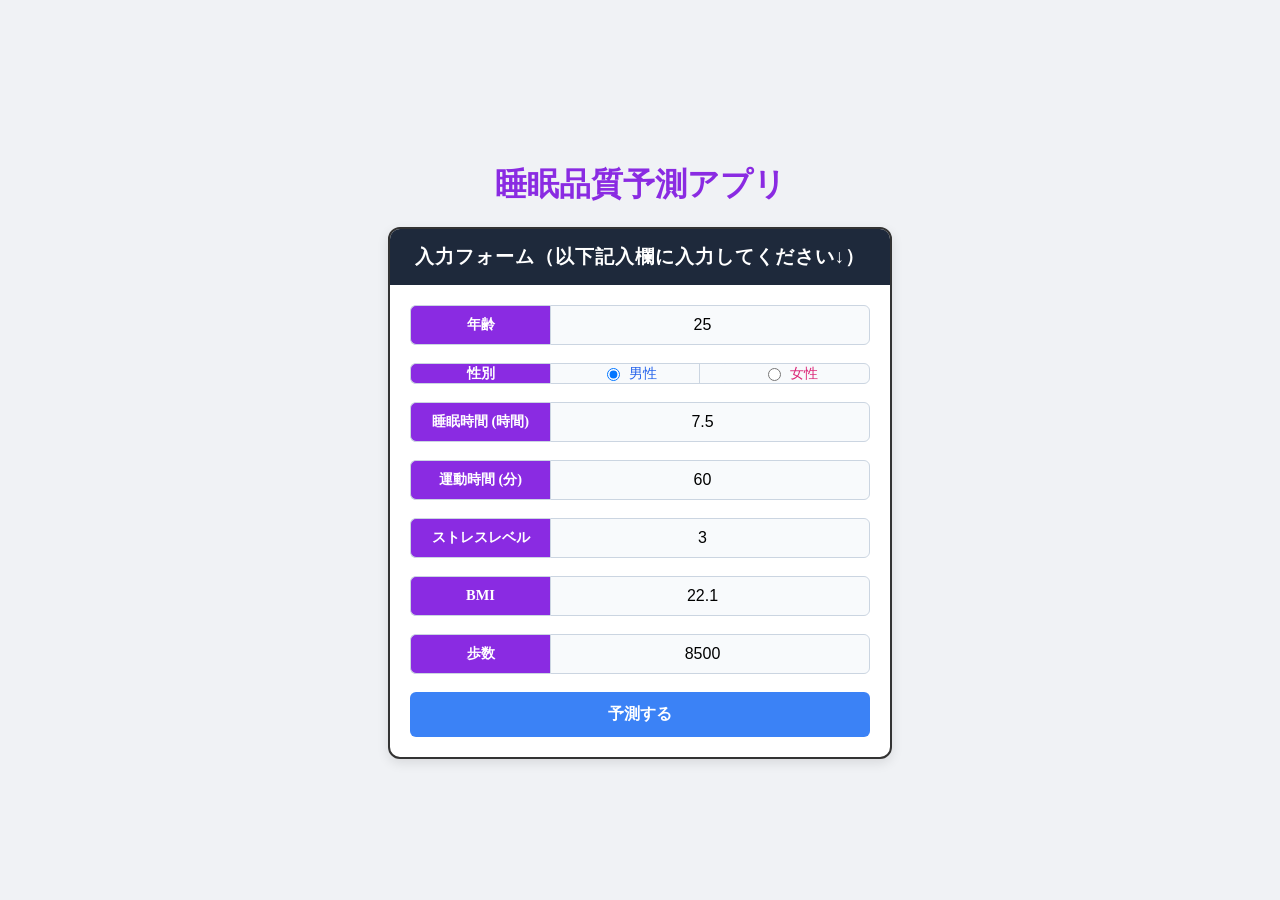
==== app/templates/index.html @ 6130c53d "モックの作成とeda.ipynbの追記" ====
<!DOCTYPE html>
<html lang="ja">
<head>
    <meta charset="UTF-8">
    <title>睡眠品質予測アプリ</title>
    <link rel="stylesheet" href="../static/css/style.css">
</head>
<body>
    <div class="container">
        
        <h1 style="color: blueviolet; margin-bottom: 20px; text-align: center;">睡眠品質予測アプリ</h1>
        
        <div class="card">
            <div class="card-header">
                入力フォーム（以下記入欄に入力してください↓）
            </div>
            <form class="card-body" onsubmit="return false;">
                
                <div class="form-group">
                    <label for="age">年齢</label>
                    <input type="number" id="age" class="form-control" value="25">
                </div>

                <div class="form-group">
                    <label>性別</label>
                    <div class="radio-group">
                        <label><input type="radio" name="gender" value="male" checked> 男性</label>
                        <label><input type="radio" name="gender" value="female"> 女性</label>
                    </div>
                </div>

                <div class="form-group">
                    <label for="sleep-time">睡眠時間 (時間)</label>
                    <input type="number" id="sleep-time" class="form-control" step="0.1" value="7.5">
                </div>

                <div class="form-group">
                    <label for="exercise-time">運動時間 (分)</label>
                    <input type="number" id="exercise-time" class="form-control" value="60">
                </div>

                <div class="form-group">
                    <label for="stress-level">ストレスレベル</label>
                    <input type="number" id="stress-level" class="form-control" value="3">
                </div>

                <div class="form-group">
                    <label for="bmi">BMI</label>
                    <input type="number" id="bmi" class="form-control" step="0.1" value="22.1">
                </div>

                <div class="form-group">
                    <label for="steps">歩数</label>
                    <input type="number" id="steps" class="form-control" value="8500">
                </div>

                <button type="submit" class="btn-submit">予測する</button>

            </form>
        </div>

    </div>
</body>
</html>
---- app/static/css/style.css ----
/* 全体のリセットと背景設定 */
body {
    background-color: #f0f2f5;
    display: flex;
    justify-content: center;
    align-items: center;       /* これが原因で要素が真ん中で衝突していました */
    min-height: 100vh;
    margin: 0;
    padding: 40px 0;           /* 上下に少し余白を作って窮屈さをなくします */
    box-sizing: border-box;
}

.container {
    display: flex;
    flex-direction: column;    /* 要素を縦に並べる指定 */
    align-items: center;       /* 中央寄せ */
    width: 100%;
}

/* カード全体のコンテナ */
.card {
    background-color: #ffffff;
    border: 2px solid #333333;
    border-radius: 12px;
    width: 90%;
    width: 500px;
    box-shadow: 0 4px 12px rgba(0, 0, 0, 0.1);
    overflow: hidden;
}

/* ヘッダー部分 */
.card-header {
    background-color: #1e293b;
    color: #ffffff;
    text-align: center;
    padding: 15px;
    font-size: 1.2rem;
    font-weight: bold;
    letter-spacing: 1px;
}

/* フォーム全体 */
.card-body {
    padding: 20px;
}

/* 各入力項目のグループ（横並びにする設定） */
.form-group {
    margin-bottom: 18px;
    display: flex;          /* 👈 ラベルと入力欄を横並びにする */
    align-items: stretch;   /* 👈 高さを綺麗に揃える */
}

/* ラベルのスタイル（左側・枠線付き・入力欄と高さを統一） */
.form-group label {
    display: flex;
    align-items: center;    /* 👈 文字を上下中央に配置 */
    justify-content: center;/* 👈 文字を左右中央に配置 */
    width: 140px;           /* 👈 ラベルの横幅（お好みで調整してください） */
    margin-bottom: 0;       /* 👈 下の隙間を消す */
    font-size: 0.9rem;
    color: #ffffff;
    font-weight: 600;
    
    /* 枠線の設定 */
    background-color: blueviolet; /* 👈 入力欄と区別しやすいよう薄いグレーに */
    border: 1px solid #cbd5e1;
    border-right: none;     /* 👈 入力欄との間の線をすっきりさせるため右線を消す */
    border-radius: 6px 0 0 6px; /* 👈 左側だけ角を丸める */
    box-sizing: border-box;
}

/* ★選択肢（男性・女性）の間に区切り線を入れる */
.radio-group label:not(:last-child) {
    border-right: 1px solid #cbd5e1; /* ★右側に区切り線を追加 */
}

/* テキスト・数値入力欄のスタイル（右側・微調整） */
.form-control {
    flex: 1;                /* 👈 残りの横幅をすべて使う */
    padding: 10px;
    border: 1px solid #cbd5e1;
    border-radius: 0 6px 6px 0; /* 👈 右側だけ角を丸める */
    font-size: 1rem;
    text-align: center;
    box-sizing: border-box;
    background-color: #f8fafc;
    transition: border-color 0.2s;
}

.form-control:focus {
    outline: none;
    border-color: #3b82f6;
    background-color: #ffffff;
}

/* 性別（ラジオボタン）のコンテナも右側にフィットさせる */
.radio-group {
    flex: 1;                /* 👈 残りの横幅をすべて使う */
    display: flex;
    gap: 20px;
    justify-content: center;
    align-items: center;    /* 👈 上下中央に配置 */
    border: 1px solid #cbd5e1;
    border-radius: 0 6px 6px 0;
    background-color: #f8fafc;
    box-sizing: border-box;
}

.radio-group label {
    display: flex;
    align-items: center;
    gap: 6px;
    cursor: pointer;
    font-weight: normal;
    border: none;
    background-color: #f8fafc;
    /* color: #333333; */
}

.radio-group label:has(input[value="male"]) {
    color: #2563eb;
}

.radio-group label:has(input[value="female"]) {
    color: #db2777;
}

/* ボタンのスタイル */
.btn-submit {
    display: block;
    width: 100%;
    padding: 12px;
    background-color: #3b82f6;
    color: white;
    border: none;
    border-radius: 6px;
    font-size: 1rem;
    font-weight: bold;
    cursor: pointer;
    transition: background-color 0.2s;
    margin-top: 10px;
}

.btn-submit:hover {
    background-color: #2563eb;
}
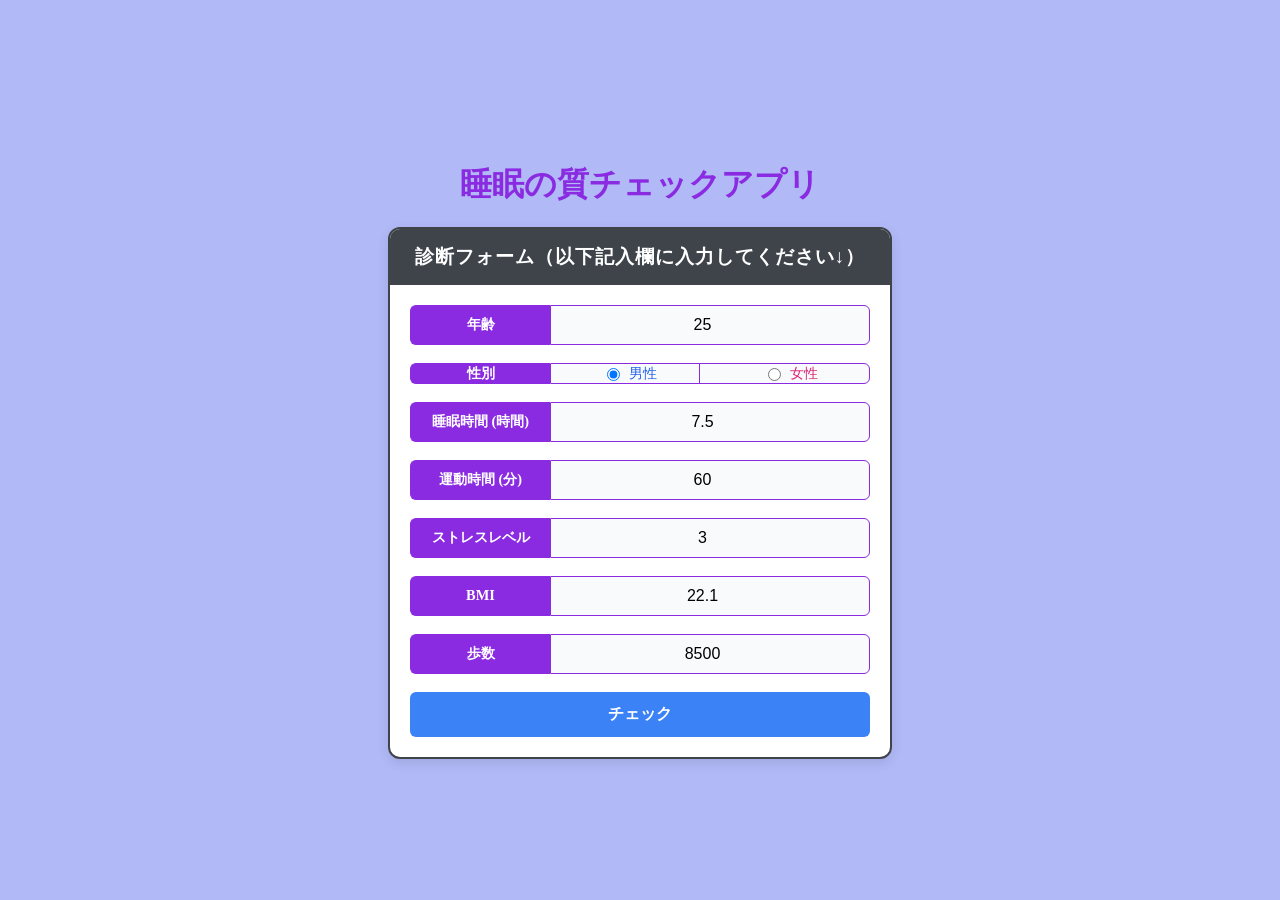
==== commit dfd4db25: "モデルの作成ができました。" ====
--- a/app/templates/index.html
+++ b/app/templates/index.html
@@ -2,17 +2,18 @@
 <html lang="ja">
 <head>
     <meta charset="UTF-8">
-    <title>睡眠品質予測アプリ</title>
+    <title>睡眠の質チェックアプリ</title>
     <link rel="stylesheet" href="../static/css/style.css">
 </head>
+
 <body>
     <div class="container">
         
-        <h1 style="color: blueviolet; margin-bottom: 20px; text-align: center;">睡眠品質予測アプリ</h1>
-        
+        <h1 style="color: blueviolet; margin-bottom: 20px; text-align: center;">睡眠の質チェックアプリ</h1>
+
         <div class="card">
             <div class="card-header">
-                入力フォーム（以下記入欄に入力してください↓）
+                診断フォーム（以下記入欄に入力してください↓）
             </div>
             <form class="card-body" onsubmit="return false;">
                 
@@ -54,11 +55,13 @@
                     <input type="number" id="steps" class="form-control" value="8500">
                 </div>
 
-                <button type="submit" class="btn-submit">予測する</button>
+                <button type="submit" class="btn-submit">チェック</button>
 
             </form>
         </div>
 
     </div>
+
 </body>
+
 </html>
--- a/app/static/css/style.css
+++ b/app/static/css/style.css
@@ -1,6 +1,6 @@
 /* 全体のリセットと背景設定 */
 body {
-    background-color: #f0f2f5;
+    background-color: #b1baf7;
     display: flex;
     justify-content: center;
     align-items: center;       /* これが原因で要素が真ん中で衝突していました */
@@ -20,7 +20,7 @@
 /* カード全体のコンテナ */
 .card {
     background-color: #ffffff;
-    border: 2px solid #333333;
+    border: 2px solid #3f444b;
     border-radius: 12px;
     width: 90%;
     width: 500px;
@@ -30,7 +30,7 @@
 
 /* ヘッダー部分 */
 .card-header {
-    background-color: #1e293b;
+    background-color: #3f444b;
     color: #ffffff;
     text-align: center;
     padding: 15px;
@@ -64,7 +64,7 @@
     
     /* 枠線の設定 */
     background-color: blueviolet; /* 👈 入力欄と区別しやすいよう薄いグレーに */
-    border: 1px solid #cbd5e1;
+    border: 1px solid blueviolet;
     border-right: none;     /* 👈 入力欄との間の線をすっきりさせるため右線を消す */
     border-radius: 6px 0 0 6px; /* 👈 左側だけ角を丸める */
     box-sizing: border-box;
@@ -72,14 +72,14 @@
 
 /* ★選択肢（男性・女性）の間に区切り線を入れる */
 .radio-group label:not(:last-child) {
-    border-right: 1px solid #cbd5e1; /* ★右側に区切り線を追加 */
+    border-right: 1px solid blueviolet; /* ★右側に区切り線を追加 */
 }
 
 /* テキスト・数値入力欄のスタイル（右側・微調整） */
 .form-control {
     flex: 1;                /* 👈 残りの横幅をすべて使う */
     padding: 10px;
-    border: 1px solid #cbd5e1;
+    border: 1px solid blueviolet;
     border-radius: 0 6px 6px 0; /* 👈 右側だけ角を丸める */
     font-size: 1rem;
     text-align: center;
@@ -101,7 +101,7 @@
     gap: 20px;
     justify-content: center;
     align-items: center;    /* 👈 上下中央に配置 */
-    border: 1px solid #cbd5e1;
+    border: 1px solid blueviolet;
     border-radius: 0 6px 6px 0;
     background-color: #f8fafc;
     box-sizing: border-box;
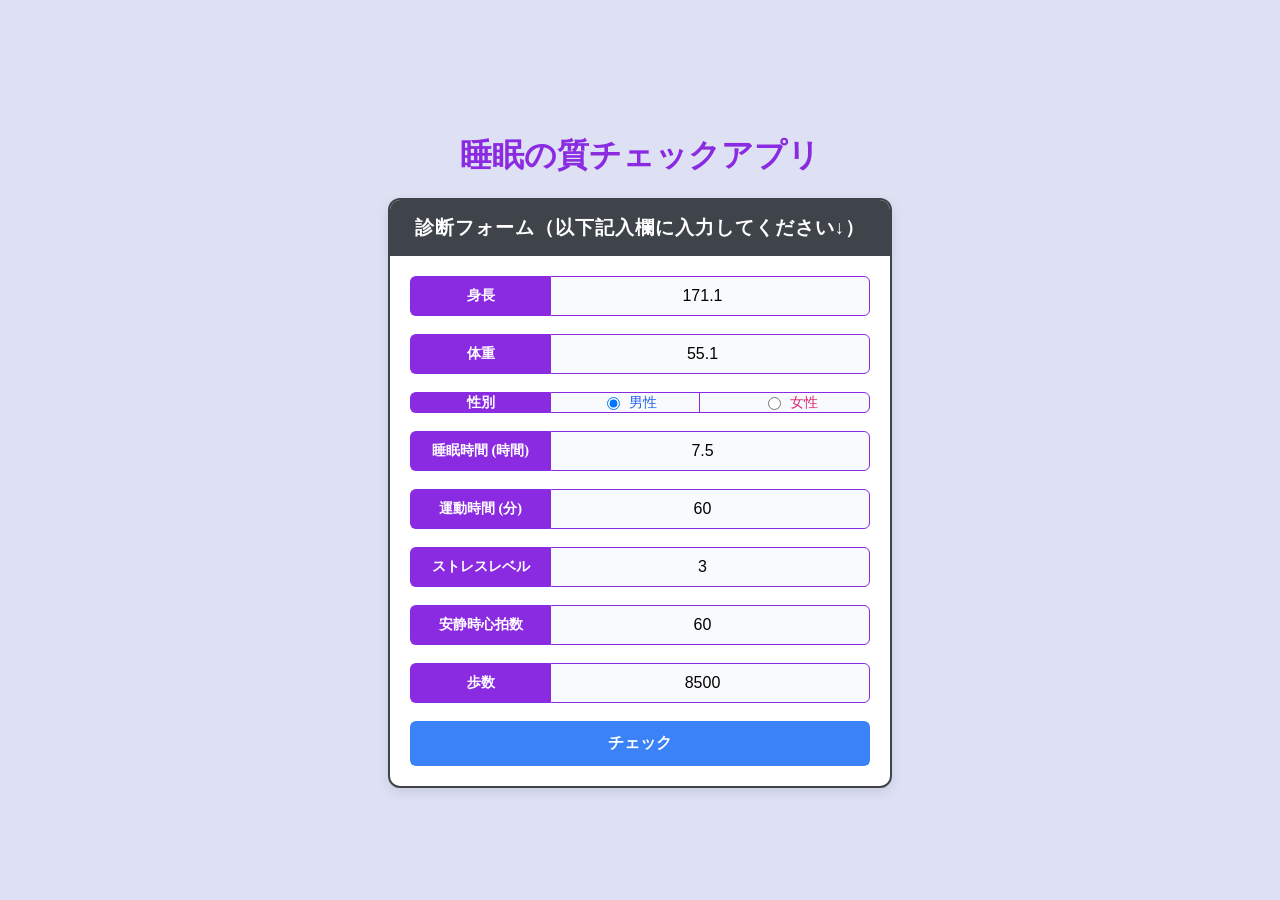
==== commit 1b7103f0: "READMEと使う特徴量の修正" ====
--- a/app/templates/index.html
+++ b/app/templates/index.html
@@ -16,10 +16,15 @@
                 診断フォーム（以下記入欄に入力してください↓）
             </div>
             <form class="card-body" onsubmit="return false;">
-                
+
                 <div class="form-group">
-                    <label for="age">年齢</label>
-                    <input type="number" id="age" class="form-control" value="25">
+                    <label for="bmi">身長</label>
+                    <input type="number" id="height" class="form-control" step="0.1" value="171.1">
+                </div>
+
+                <div class="form-group">
+                    <label for="bmi">体重</label>
+                    <input type="number" id="weight" class="form-control" step="0.1" value="55.1">
                 </div>
 
                 <div class="form-group">
@@ -46,8 +51,8 @@
                 </div>
 
                 <div class="form-group">
-                    <label for="bmi">BMI</label>
-                    <input type="number" id="bmi" class="form-control" step="0.1" value="22.1">
+                    <label for="age">安静時心拍数</label>
+                    <input type="number" id="heart-rate" class="form-control" value="60">
                 </div>
 
                 <div class="form-group">
--- a/app/static/css/style.css
+++ b/app/static/css/style.css
@@ -1,6 +1,6 @@
 /* 全体のリセットと背景設定 */
 body {
-    background-color: #b1baf7;
+    background-color: #dee1f4;
     display: flex;
     justify-content: center;
     align-items: center;       /* これが原因で要素が真ん中で衝突していました */
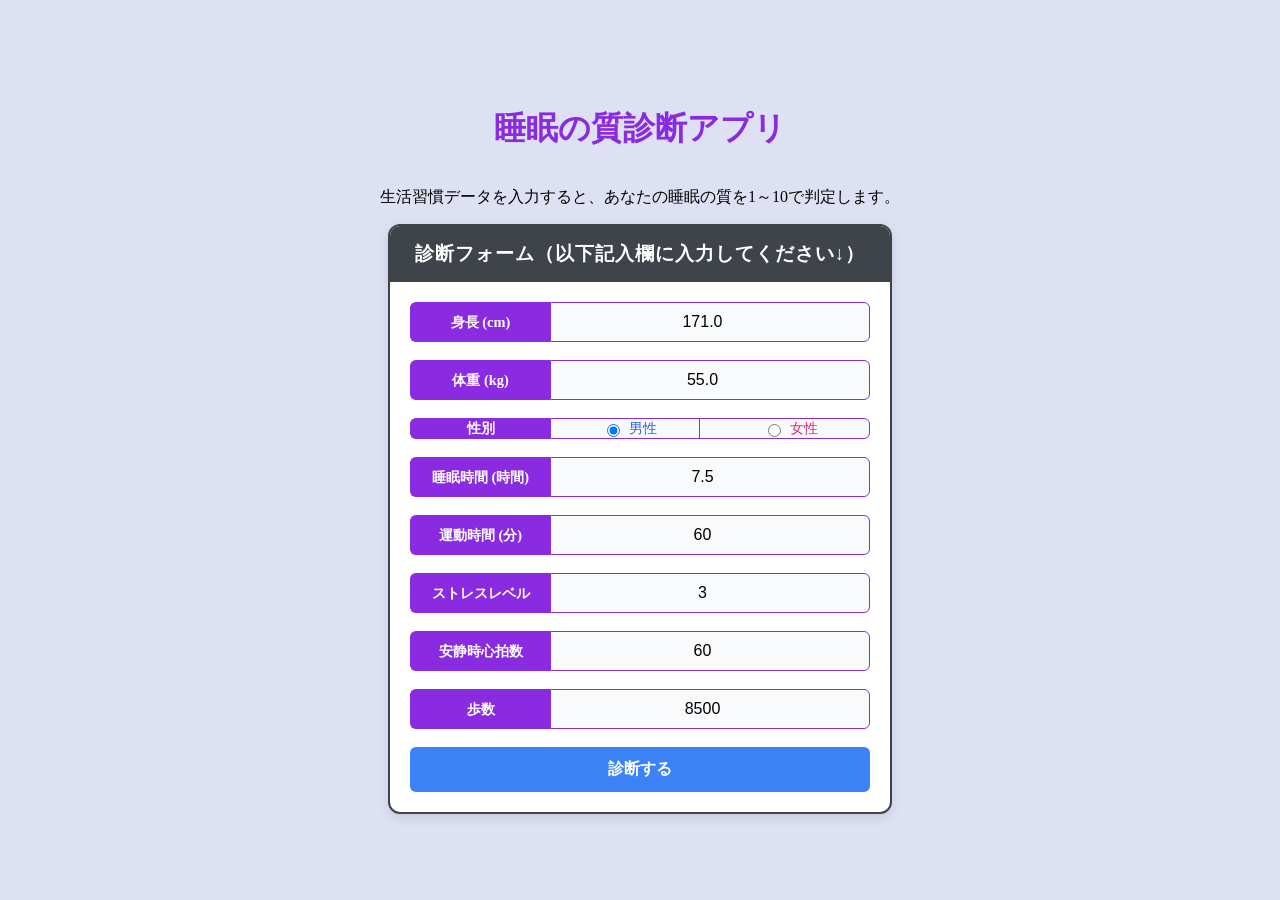
==== commit 8832746e: "様々作成し、READMEを更新しました。" ====
--- a/app/templates/index.html
+++ b/app/templates/index.html
@@ -2,65 +2,116 @@
 <html lang="ja">
 <head>
     <meta charset="UTF-8">
-    <title>睡眠の質チェックアプリ</title>
+    <title>睡眠の質診断アプリ</title>
     <link rel="stylesheet" href="../static/css/style.css">
 </head>
 
 <body>
     <div class="container">
         
-        <h1 style="color: blueviolet; margin-bottom: 20px; text-align: center;">睡眠の質チェックアプリ</h1>
+        <h1 style="color: blueviolet; margin-bottom: 20px; text-align: center;">睡眠の質診断アプリ</h1>
 
+        <div>
+            <p class="description">
+                生活習慣データを入力すると、あなたの睡眠の質を1～10で判定します。
+            </p>
+        </div>
+        
         <div class="card">
             <div class="card-header">
                 診断フォーム（以下記入欄に入力してください↓）
             </div>
-            <form class="card-body" onsubmit="return false;">
+            <form action="{{url_for('predict')}}" method="POST" class="card-body">
 
                 <div class="form-group">
-                    <label for="bmi">身長</label>
-                    <input type="number" id="height" class="form-control" step="0.1" value="171.1">
+                    <label for="height">身長 (cm)</label>
+                    <input type="number" id="height" name="height" class="form-control" step="0.1" value="171.0" min="100" max="220">
                 </div>
 
                 <div class="form-group">
-                    <label for="bmi">体重</label>
-                    <input type="number" id="weight" class="form-control" step="0.1" value="55.1">
+                    <label for="weight">体重 (kg)</label>
+                    <input type="number" id="weight" name="weight" class="form-control" step="0.1" value="55.0" min="0">
                 </div>
 
                 <div class="form-group">
                     <label>性別</label>
                     <div class="radio-group">
-                        <label><input type="radio" name="gender" value="male" checked> 男性</label>
-                        <label><input type="radio" name="gender" value="female"> 女性</label>
+                        <label><input type="radio" name="gender" value="Male" checked> 男性</label>
+                        <label><input type="radio" name="gender" value="Female"> 女性</label>
                     </div>
                 </div>
 
                 <div class="form-group">
                     <label for="sleep-time">睡眠時間 (時間)</label>
-                    <input type="number" id="sleep-time" class="form-control" step="0.1" value="7.5">
+                    <input type="number" id="sleep-time" name="sleep_duration" class="form-control" step="0.1" value="7.5" min="0">
                 </div>
 
                 <div class="form-group">
                     <label for="exercise-time">運動時間 (分)</label>
-                    <input type="number" id="exercise-time" class="form-control" value="60">
+                    <input type="number" id="exercise-time" name="physical_activity" class="form-control" value="60" min="0">
                 </div>
 
                 <div class="form-group">
                     <label for="stress-level">ストレスレベル</label>
-                    <input type="number" id="stress-level" class="form-control" value="3">
+                    <input type="number" id="stress-level" name="stress_level" class="form-control" value="3" min="0" max="10">
                 </div>
 
                 <div class="form-group">
                     <label for="age">安静時心拍数</label>
-                    <input type="number" id="heart-rate" class="form-control" value="60">
+                    <input type="number" id="heart-rate" name="heart_rate" class="form-control" value="60" min="0">
                 </div>
 
                 <div class="form-group">
                     <label for="steps">歩数</label>
-                    <input type="number" id="steps" class="form-control" value="8500">
+                    <input type="number" id="steps" name="daily_steps" class="form-control" value="8500" min="0">
                 </div>
 
-                <button type="submit" class="btn-submit">チェック</button>
+                <button type="submit" id="btn-submit" class="btn-submit">診断する</button>
+
+                <!-- submitボタンに関するバリデーション機能 -->
+                <script>
+                    const height = document.getElementById("height");
+                    const weight = document.getElementById("weight");
+                    const sleep = document.getElementById("sleep-time");
+                    const excercise = document.getElementById("exercise-time");
+                    const stress = document.getElementById("stress-level");
+                    const heart = document.getElementById("heart-rate");
+                    const steps = document.getElementById("steps");
+                    const button = document.getElementById("btn-submit");
+
+                    function validateForm() {
+                        if (height.value.trim() === ""
+                         || weight.value.trim() === ""
+                         || sleep.value.trim() === ""
+                         || excercise.value.trim() === ""
+                         || stress.value.trim() === ""
+                         || heart.value.trim() === ""
+                         || steps.value.trim() === "") {
+                            button.disabled = true;
+                        } else {
+                            button.disabled = false;
+                        }
+                    }
+
+                    // 初期表示時
+                    validateForm();
+
+                    // 入力時に監視                    
+                    [
+                        height,
+                        weight,
+                        sleep,
+                        excercise,
+                        stress,
+                        heart,
+                        steps
+                    ].forEach(input => {
+                        input.addEventListener(
+                            "input",
+                            validateForm
+                        );
+                    });
+                </script>
 
             </form>
         </div>
--- a/app/static/css/style.css
+++ b/app/static/css/style.css
@@ -47,26 +47,26 @@
 /* 各入力項目のグループ（横並びにする設定） */
 .form-group {
     margin-bottom: 18px;
-    display: flex;          /* 👈 ラベルと入力欄を横並びにする */
-    align-items: stretch;   /* 👈 高さを綺麗に揃える */
+    display: flex;          /* ラベルと入力欄を横並びにする */
+    align-items: stretch;   /* 高さを綺麗に揃える */
 }
 
 /* ラベルのスタイル（左側・枠線付き・入力欄と高さを統一） */
 .form-group label {
     display: flex;
-    align-items: center;    /* 👈 文字を上下中央に配置 */
-    justify-content: center;/* 👈 文字を左右中央に配置 */
-    width: 140px;           /* 👈 ラベルの横幅（お好みで調整してください） */
-    margin-bottom: 0;       /* 👈 下の隙間を消す */
+    align-items: center;    /* 文字を上下中央に配置 */
+    justify-content: center;/* 文字を左右中央に配置 */
+    width: 140px;           /* ラベルの横幅（お好みで調整してください） */
+    margin-bottom: 0;       /* 下の隙間を消す */
     font-size: 0.9rem;
     color: #ffffff;
     font-weight: 600;
     
     /* 枠線の設定 */
-    background-color: blueviolet; /* 👈 入力欄と区別しやすいよう薄いグレーに */
+    background-color: blueviolet; /* 入力欄と区別しやすいよう薄いグレーに */
     border: 1px solid blueviolet;
-    border-right: none;     /* 👈 入力欄との間の線をすっきりさせるため右線を消す */
-    border-radius: 6px 0 0 6px; /* 👈 左側だけ角を丸める */
+    border-right: none;     /* 入力欄との間の線をすっきりさせるため右線を消す */
+    border-radius: 6px 0 0 6px; /* 左側だけ角を丸める */
     box-sizing: border-box;
 }
 
@@ -77,10 +77,10 @@
 
 /* テキスト・数値入力欄のスタイル（右側・微調整） */
 .form-control {
-    flex: 1;                /* 👈 残りの横幅をすべて使う */
+    flex: 1;                /* 残りの横幅をすべて使う */
     padding: 10px;
     border: 1px solid blueviolet;
-    border-radius: 0 6px 6px 0; /* 👈 右側だけ角を丸める */
+    border-radius: 0 6px 6px 0; /* 右側だけ角を丸める */
     font-size: 1rem;
     text-align: center;
     box-sizing: border-box;
@@ -96,11 +96,11 @@
 
 /* 性別（ラジオボタン）のコンテナも右側にフィットさせる */
 .radio-group {
-    flex: 1;                /* 👈 残りの横幅をすべて使う */
+    flex: 1;                /* 残りの横幅をすべて使う */
     display: flex;
     gap: 20px;
     justify-content: center;
-    align-items: center;    /* 👈 上下中央に配置 */
+    align-items: center;    /* 上下中央に配置 */
     border: 1px solid blueviolet;
     border-radius: 0 6px 6px 0;
     background-color: #f8fafc;
@@ -118,11 +118,11 @@
     /* color: #333333; */
 }
 
-.radio-group label:has(input[value="male"]) {
+.radio-group label:has(input[value="Male"]) {
     color: #2563eb;
 }
 
-.radio-group label:has(input[value="female"]) {
+.radio-group label:has(input[value="Female"]) {
     color: #db2777;
 }
 
@@ -144,4 +144,16 @@
 
 .btn-submit:hover {
     background-color: #2563eb;
-}+}
+
+/* 非活性 */
+.btn-submit:disabled {
+    background-color: #9ca3af;
+    cursor: not-allowed;
+    opacity: 0.7;
+}
+
+/* 非活性時はhoverを無効化 */
+.btn-submit:disabled:hover {
+    background-color: #9ca3af;
+}
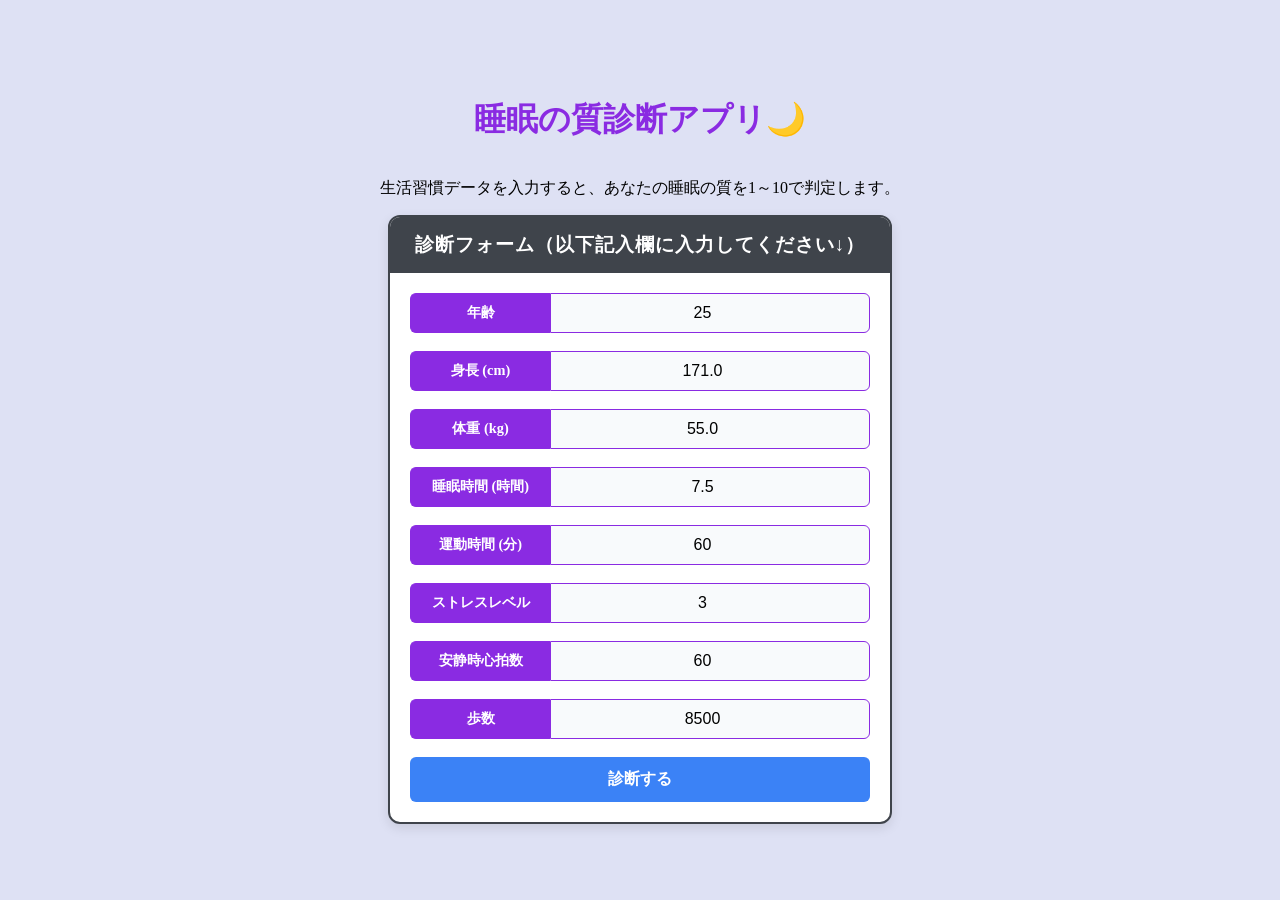
==== commit a826c1e8: "特徴量について検討しなおしました。" ====
--- a/app/templates/index.html
+++ b/app/templates/index.html
@@ -2,19 +2,22 @@
 <html lang="ja">
 <head>
     <meta charset="UTF-8">
-    <title>睡眠の質診断アプリ</title>
+    <title>睡眠の質診断アプリ🌙</title>
     <link rel="stylesheet" href="../static/css/style.css">
 </head>
 
 <body>
     <div class="container">
         
-        <h1 style="color: blueviolet; margin-bottom: 20px; text-align: center;">睡眠の質診断アプリ</h1>
+        <h1 style="color: blueviolet; margin-bottom: 20px; text-align: center;">睡眠の質診断アプリ🌙</h1>
 
         <div>
             <p class="description">
                 生活習慣データを入力すると、あなたの睡眠の質を1～10で判定します。
             </p>
+            <!-- <p style="color: red; text-align: center;">
+                ※20歳以上40歳未満の方が対象となっております
+            </p> -->
         </div>
         
         <div class="card">
@@ -22,6 +25,10 @@
                 診断フォーム（以下記入欄に入力してください↓）
             </div>
             <form action="{{url_for('predict')}}" method="POST" class="card-body">
+                <div class="form-group">
+                    <label for="age">年齢</label>
+                    <input type="number" id="age" name="age" class="form-control" step="1" value="25" min="20">
+                </div>
 
                 <div class="form-group">
                     <label for="height">身長 (cm)</label>
@@ -33,13 +40,13 @@
                     <input type="number" id="weight" name="weight" class="form-control" step="0.1" value="55.0" min="0">
                 </div>
 
-                <div class="form-group">
+                <!-- <div class="form-group">
                     <label>性別</label>
                     <div class="radio-group">
                         <label><input type="radio" name="gender" value="Male" checked> 男性</label>
                         <label><input type="radio" name="gender" value="Female"> 女性</label>
                     </div>
-                </div>
+                </div> -->
 
                 <div class="form-group">
                     <label for="sleep-time">睡眠時間 (時間)</label>
@@ -66,10 +73,32 @@
                     <input type="number" id="steps" name="daily_steps" class="form-control" value="8500" min="0">
                 </div>
 
+                <!-- <div class="form-group">
+                    <label>睡眠障害の有無</label>
+                    <div class="radio-group">
+                        <label>
+                            <input
+                                type="radio"
+                                name="sleep_disorder"
+                                value="Yes">
+                            あり
+                        </label>
+                        <label>
+                            <input
+                                type="radio"
+                                name="sleep_disorder"
+                                value="No"
+                                checked>
+                            なし
+                        </label>
+                    </div>
+                </div> -->
+
                 <button type="submit" id="btn-submit" class="btn-submit">診断する</button>
 
                 <!-- submitボタンに関するバリデーション機能 -->
                 <script>
+                    const age = document.getElementById("age");
                     const height = document.getElementById("height");
                     const weight = document.getElementById("weight");
                     const sleep = document.getElementById("sleep-time");
@@ -80,7 +109,8 @@
                     const button = document.getElementById("btn-submit");
 
                     function validateForm() {
-                        if (height.value.trim() === ""
+                        if (age.value.trim() === ""
+                         || height.value.trim() === ""
                          || weight.value.trim() === ""
                          || sleep.value.trim() === ""
                          || excercise.value.trim() === ""
@@ -98,6 +128,7 @@
 
                     // 入力時に監視                    
                     [
+                        age,
                         height,
                         weight,
                         sleep,
--- a/app/static/css/style.css
+++ b/app/static/css/style.css
@@ -126,6 +126,14 @@
     color: #db2777;
 }
 
+.radio-group label:has(input[value="Yes"]) {
+    color: black;
+}
+
+.radio-group label:has(input[value="No"]) {
+    color: black;
+}
+
 /* ボタンのスタイル */
 .btn-submit {
     display: block;
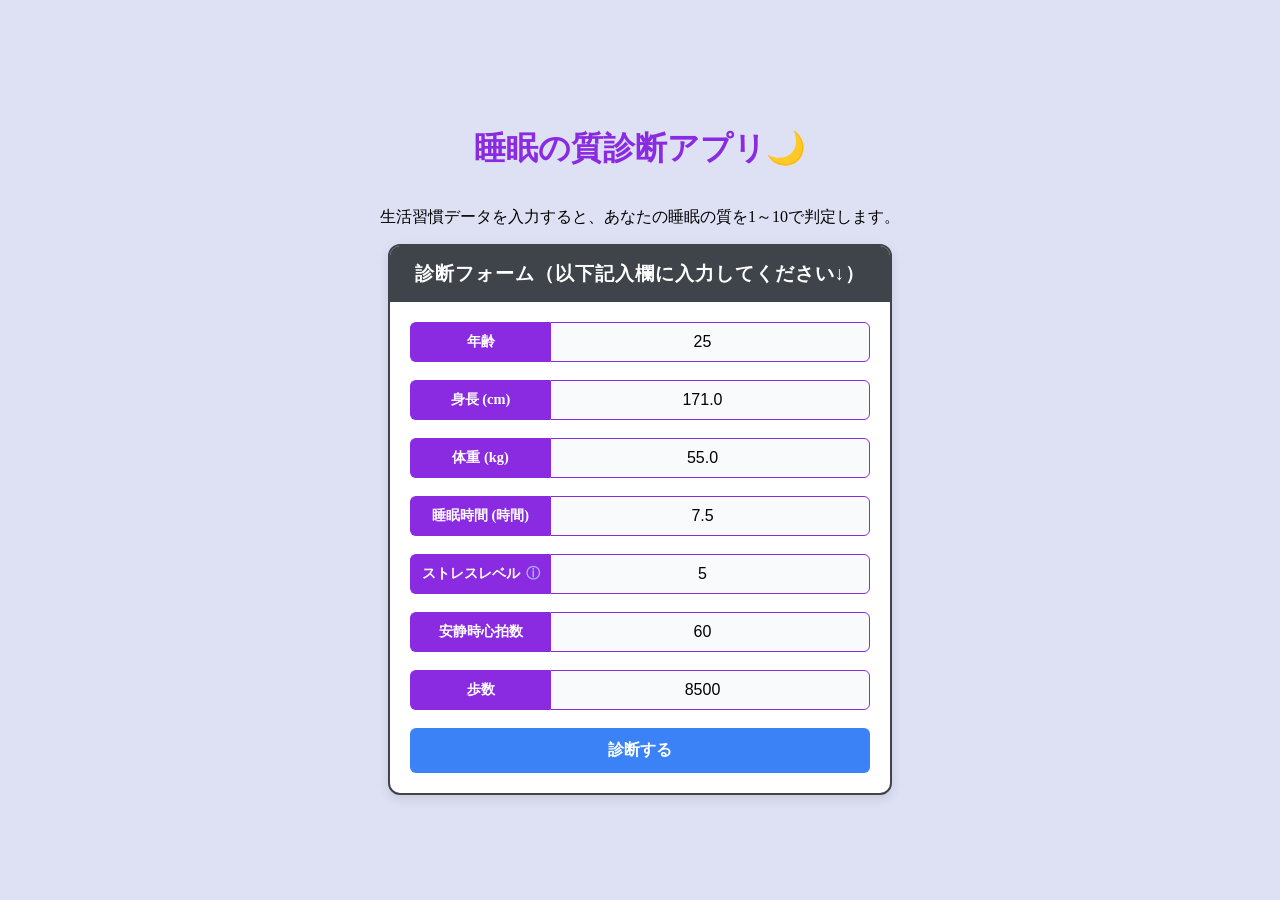
==== commit fb2ea111: "特徴量の決め直しと画面の入力項目の変更" ====
--- a/app/templates/index.html
+++ b/app/templates/index.html
@@ -15,9 +15,6 @@
             <p class="description">
                 生活習慣データを入力すると、あなたの睡眠の質を1～10で判定します。
             </p>
-            <!-- <p style="color: red; text-align: center;">
-                ※20歳以上40歳未満の方が対象となっております
-            </p> -->
         </div>
         
         <div class="card">
@@ -54,13 +51,8 @@
                 </div>
 
                 <div class="form-group">
-                    <label for="exercise-time">運動時間 (分)</label>
-                    <input type="number" id="exercise-time" name="physical_activity" class="form-control" value="60" min="0">
-                </div>
-
-                <div class="form-group">
-                    <label for="stress-level">ストレスレベル</label>
-                    <input type="number" id="stress-level" name="stress_level" class="form-control" value="3" min="0" max="10">
+                    <label for="stress-level">ストレスレベル<span class="tooltip-icon" data-tooltip="0(全く無し)〜10(非常に高い)で入力してください。平均的な状態は5です。">ⓘ</span></label>
+                    <input type="number" id="stress-level" name="stress_level" class="form-control" value="5" min="0" max="10">
                 </div>
 
                 <div class="form-group">
@@ -146,7 +138,6 @@
 
             </form>
         </div>
-
     </div>
 
 </body>
--- a/app/static/css/style.css
+++ b/app/static/css/style.css
@@ -3,17 +3,17 @@
     background-color: #dee1f4;
     display: flex;
     justify-content: center;
-    align-items: center;       /* これが原因で要素が真ん中で衝突していました */
+    align-items: center;       
     min-height: 100vh;
     margin: 0;
-    padding: 40px 0;           /* 上下に少し余白を作って窮屈さをなくします */
+    padding: 40px 0;           
     box-sizing: border-box;
 }
 
 .container {
     display: flex;
-    flex-direction: column;    /* 要素を縦に並べる指定 */
-    align-items: center;       /* 中央寄せ */
+    flex-direction: column;    
+    align-items: center;       
     width: 100%;
 }
 
@@ -165,3 +165,69 @@
 .btn-submit:disabled:hover {
     background-color: #9ca3af;
 }
+
+/* 親要素（位置基準） */
+.tooltip-icon {
+  position: relative;
+  display: inline-block;
+  margin-left: 6px;
+  font-size: 14px;
+  color: #a5b4fc; /* ラベルになじむ薄いパープル */
+  cursor: pointer;
+  user-select: none;
+}
+
+/* ホバー時に表示されるツールチップ本体（吹き出し） */
+.tooltip-icon::after {
+  content: attr(data-tooltip); /* data-tooltipの内容を表示 */
+  position: absolute;
+  bottom: 125%; /* アイコンの少し上に配置 */
+  left: 50%;
+  transform: translateX(-50%);
+  
+  /* デザイン設定 */
+  background-color: #1e1b4b; /* 濃いネイビー/パープル系 */
+  color: #ffffff;
+  font-size: 12px;
+  font-weight: normal;
+  line-height: 1.5;
+  white-space: pre-line; /* 改行を有効にする設定 */
+  text-align: left;
+  
+  padding: 8px 12px;
+  border-radius: 8px;
+  box-shadow: 0 4px 12px rgba(0, 0, 0, 0.15);
+  width: max-content;
+  max-width: 220px;
+  
+  /* 表示のアニメーション設定 */
+  visibility: hidden;
+  opacity: 0;
+  transition: opacity 0.2s ease, transform 0.2s ease;
+  pointer-events: none;
+  z-index: 100;
+}
+
+/* 吹き出し下の小さな三角形（矢印） */
+.tooltip-icon::before {
+  content: '';
+  position: absolute;
+  bottom: 105%;
+  left: 50%;
+  transform: translateX(-50%);
+  border-width: 6px;
+  border-style: solid;
+  border-color: #1e1b4b transparent transparent transparent;
+  
+  visibility: hidden;
+  opacity: 0;
+  transition: opacity 0.2s ease;
+  z-index: 100;
+}
+
+/* マウスホバー時（またはタップ時）にふんわり表示 */
+.tooltip-icon:hover::after,
+.tooltip-icon:hover::before {
+  visibility: visible;
+  opacity: 1;
+}
